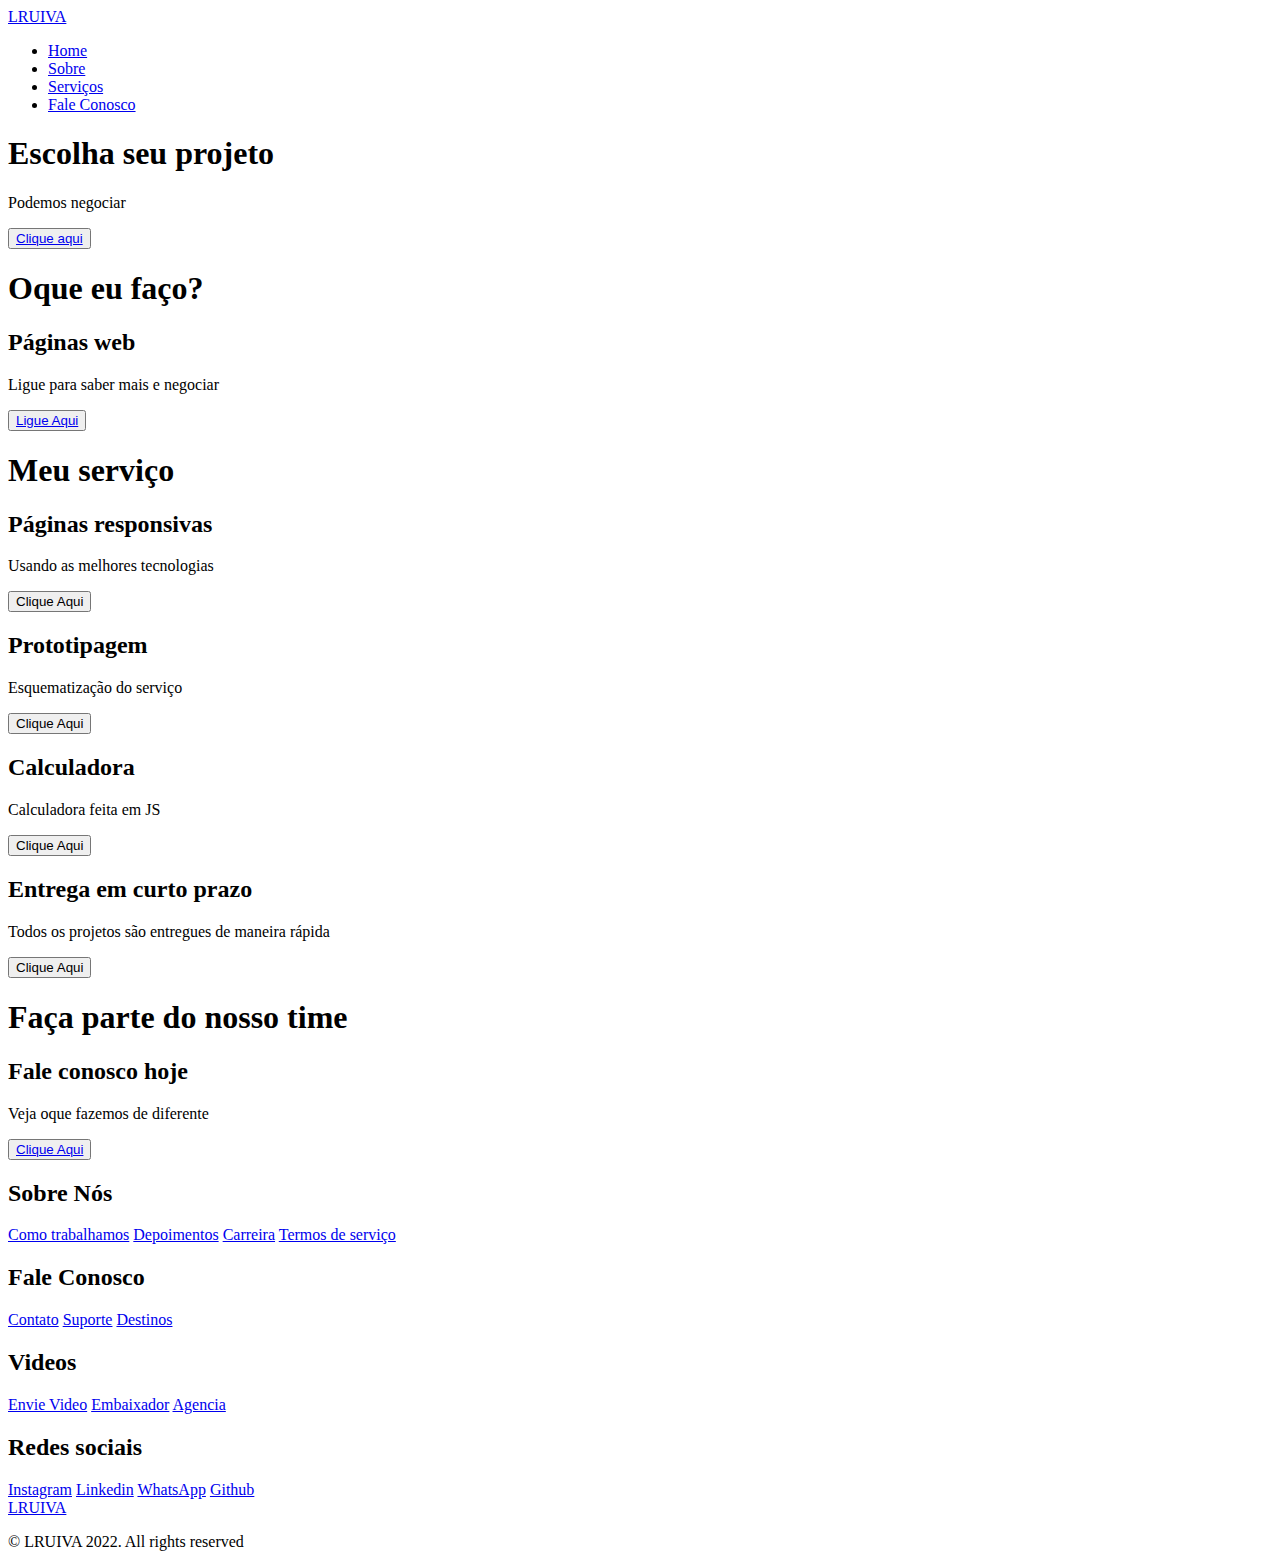
==== index.html @ bfe0a117 "first commit" ====
<!DOCTYPE html>
<html lang="en">
  <head>
    <meta charset="UTF-8" />
    <meta name="viewport" content="width=device-width, initial-scale=1.0" />
    <title>LRUIVA</title>
    <link rel="stylesheet" href="styles.css" />
    <link
      rel="stylesheet"
      href="https://use.fontawesome.com/releases/v5.14.0/css/all.css"
      integrity="sha384-HzLeBuhoNPvSl5KYnjx0BT+WB0QEEqLprO+NBkkk5gbc67FTaL7XIGa2w1L0Xbgc"
      crossorigin="anonymous"
    />
  </head>
  <body>
    
    <nav class="navbar">
      <div class="navbar__container">
        <a href="#home" id="navbar__logo">LRUIVA</a>
        <div class="navbar__toggle" id="mobile-menu">
          <span class="bar"></span> <span class="bar"></span>
          <span class="bar"></span>
        </div>
        <ul class="navbar__menu">
          <li class="navbar__item">
            <a href="#home" class="navbar__links" id="home-page">Home</a>
          </li>
          <li class="navbar__item">
            <a href="#about" class="navbar__links" id="about-page">Sobre</a>
          </li>
          <li class="navbar__item">
            <a href="#services" class="navbar__links" id="services-page"
              >Serviços</a
            >
          </li>
          <li class="navbar__btn">
            <a href="#sign-up" class="button" id="signup">Fale Conosco</a>
          </li>
        </ul>
      </div>
    </nav>

    
    <div class="hero" id="home">
      <div class="hero__container">
        <h1 class="hero__heading">Escolha seu <span>projeto</span></h1>
        <p class="hero__description">Podemos negociar</p>
        <button class="main__btn"><a href="#">Clique aqui</a></button>
      </div>
    </div>

    
    <div class="main" id="about">
      <div class="main__container">
        <div class="main__img--container">
          <div class="main__img--card"><i class="fas fa-layer-group"></i></div>
        </div>
        <div class="main__content">
          <h1>Oque eu faço?</h1>
          <h2>Páginas web</h2>
          <p>Ligue para saber mais e negociar</p>
          <button class="main__btn"><a href="tel:34997754838">Ligue Aqui</a></button>
        </div>
      </div>
    </div>

    
    <div class="services" id="services">
      <h1>Meu serviço</h1>
      <div class="services__wrapper">
        <div class="services__card">
          <h2>Páginas responsivas</h2>
          <p>Usando as melhores tecnologias</p>
          <div class="services__btn"><button>Clique Aqui</button></div>
        </div>
        <div class="services__card">
          <h2>Prototipagem</h2>
          <p>Esquematização do serviço</p>
          <div class="services__btn"><button>Clique Aqui</button></div>
        </div>
        <div class="services__card">
          <h2>Calculadora</h2>
          <p>Calculadora feita em JS</p>
          <div class="services__btn"><a href="calculadora/index.html"><button>Clique Aqui</button></div></a>
        </div>
        <div class="services__card">
          <h2>Entrega em curto prazo</h2>
          <p>Todos os projetos são entregues de maneira rápida</p>
          <div class="services__btn"><button>Clique Aqui</button></div>
        </div>
      </div>
    </div>

    
    <div class="main" id="sign-up">
      <div class="main__container">
        <div class="main__content">
          <h1>Faça parte do nosso time</h1>
          <h2>Fale conosco hoje</h2>
          <p>Veja oque fazemos de diferente</p>
          <button class="main__btn"><a href="page2.html">Clique Aqui</a></button>
        </div>
        <div class="main__img--container">
          <div class="main__img--card" id="card-2">
            <i class="fas fa-users"></i>
          </div>
        </div>
      </div>
    </div>

    <div class="footer__container">
      <div class="footer__links">
        <div class="footer__link--wrapper">
          <div class="footer__link--items">
            <h2>Sobre Nós</h2>
            <a href="/sign__up">Como trabalhamos</a> <a href="/">Depoimentos</a>
            <a href="/">Carreira</a> <a href="/">Termos de serviço</a>
          </div>
          <div class="footer__link--items">
            <h2>Fale Conosco</h2>
            <a href="/">Contato</a> <a href="/">Suporte</a>
            <a href="/">Destinos</a>
          </div>
        </div>
        <div class="footer__link--wrapper">
          <div class="footer__link--items">
            <h2>Videos</h2>
            <a href="/">Envie Video</a> <a href="/">Embaixador</a>
            <a href="/">Agencia</a>
          </div>
          <div class="footer__link--items">
            <h2>Redes sociais</h2>
            <a href="https://www.instagram.com/gabrielnmotta/">Instagram</a> <a href="https://www.linkedin.com/in/leticia-fofalinda-441218243/">Linkedin</a>
            <a href="https://api.whatsapp.com/send?phone=5534998883802&text=Fale%20comigo">WhatsApp</a> <a href="https://github.com/leleruivinha">Github</a>
          </div>
        </div>
      </div>
      <section class="social__media">
        <div class="social__media--wrap">
          <div class="footer__logo">
            <a href="/" id="footer__logo">LRUIVA</a>
          </div>
          <p class="website__rights">© LRUIVA 2022. All rights reserved</p>
          <div class="social__icons">
            
            <a href="https://www.instagram.com/gabrielnmotta/" class="social__icon--link"
              ><i class="fab fa-instagram"></i
            ></a>
            <a href="https://api.whatsapp.com/send?phone=5534997754838&text=Fale%20comigo" class="social__icon--link"
              ><i class="fab fa-whatsapp"></i></a>
            <a href="https://www.linkedin.com/in/gabrielnogueirams/" class="social__icon--link"
              ><i class="fab fa-linkedin"></i
            ></a>
            <a href="https://github.com/gabrielnmotta" class="social__icon--link"
              ><i class="fab fa-github"></i
            ></a>
          </div>
        </div>
      </section>
    </div>

    <script src="app.js"></script>
  </body>
</html>
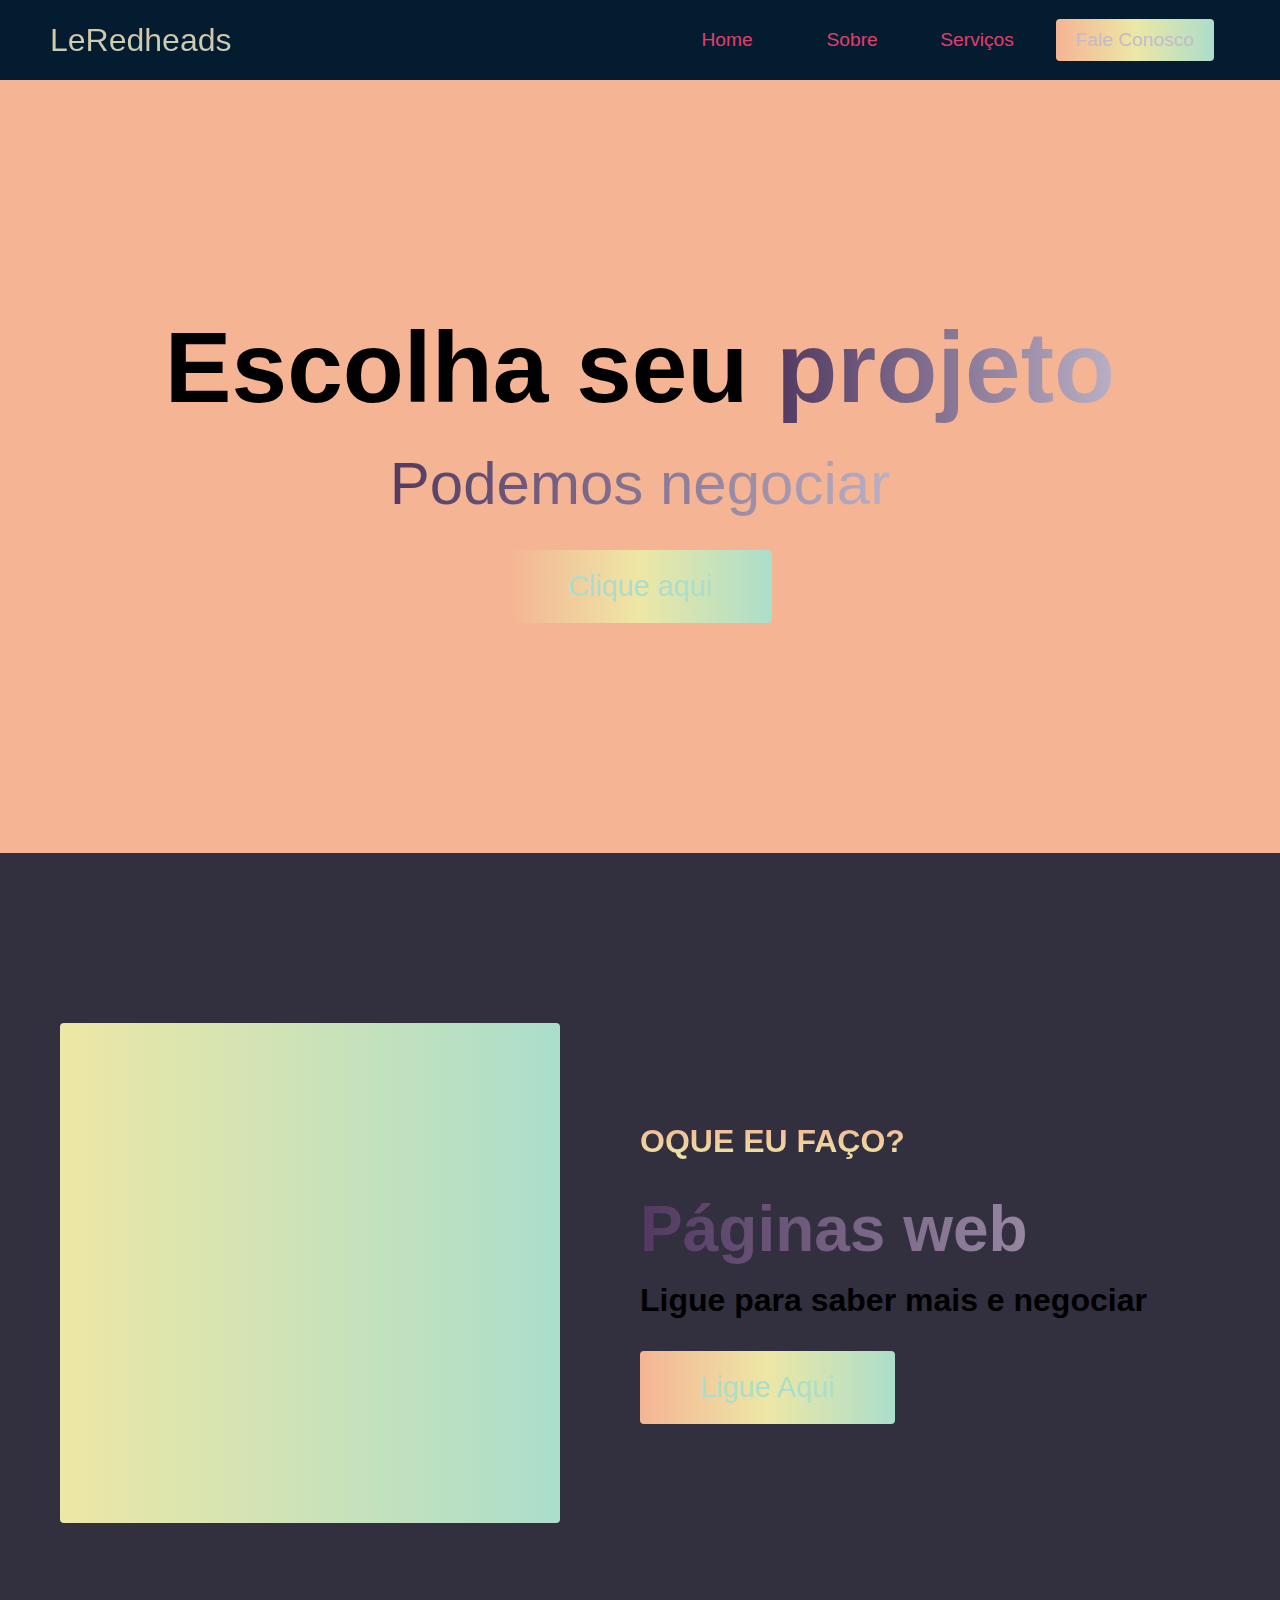
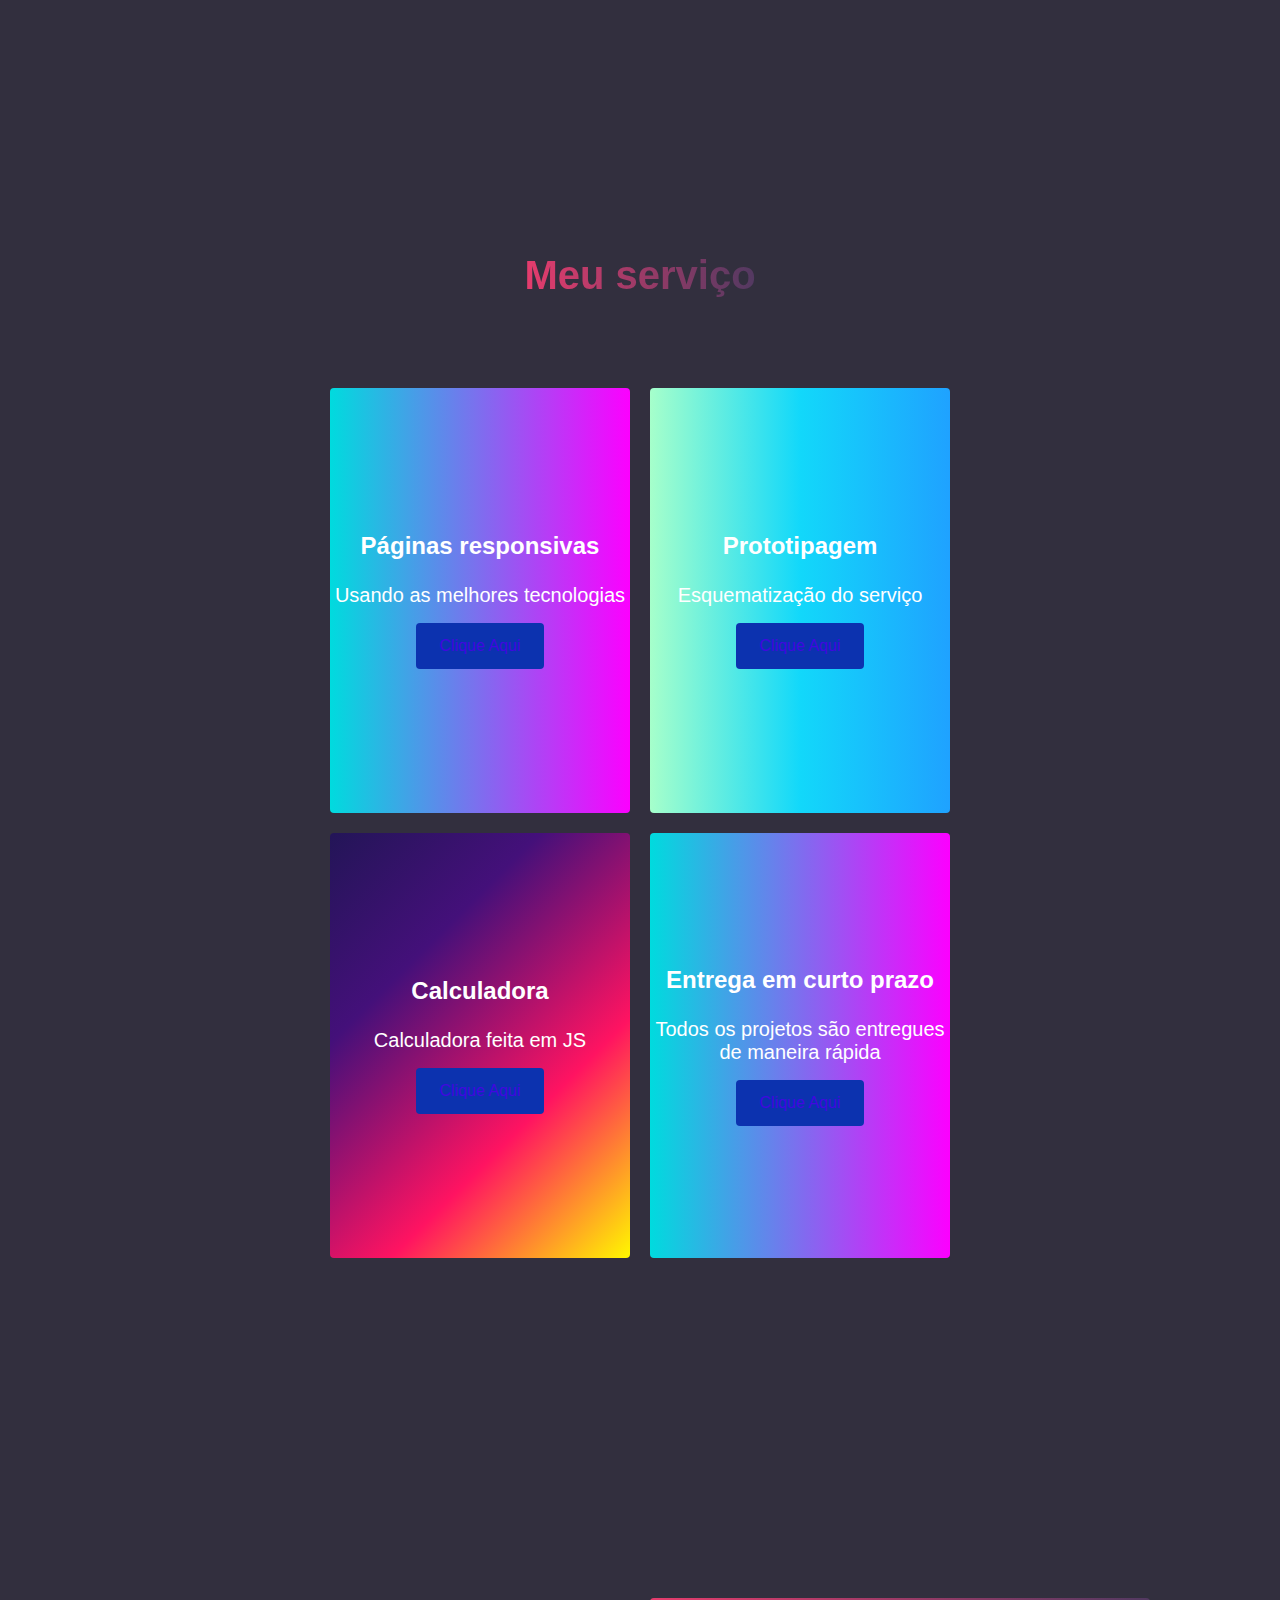
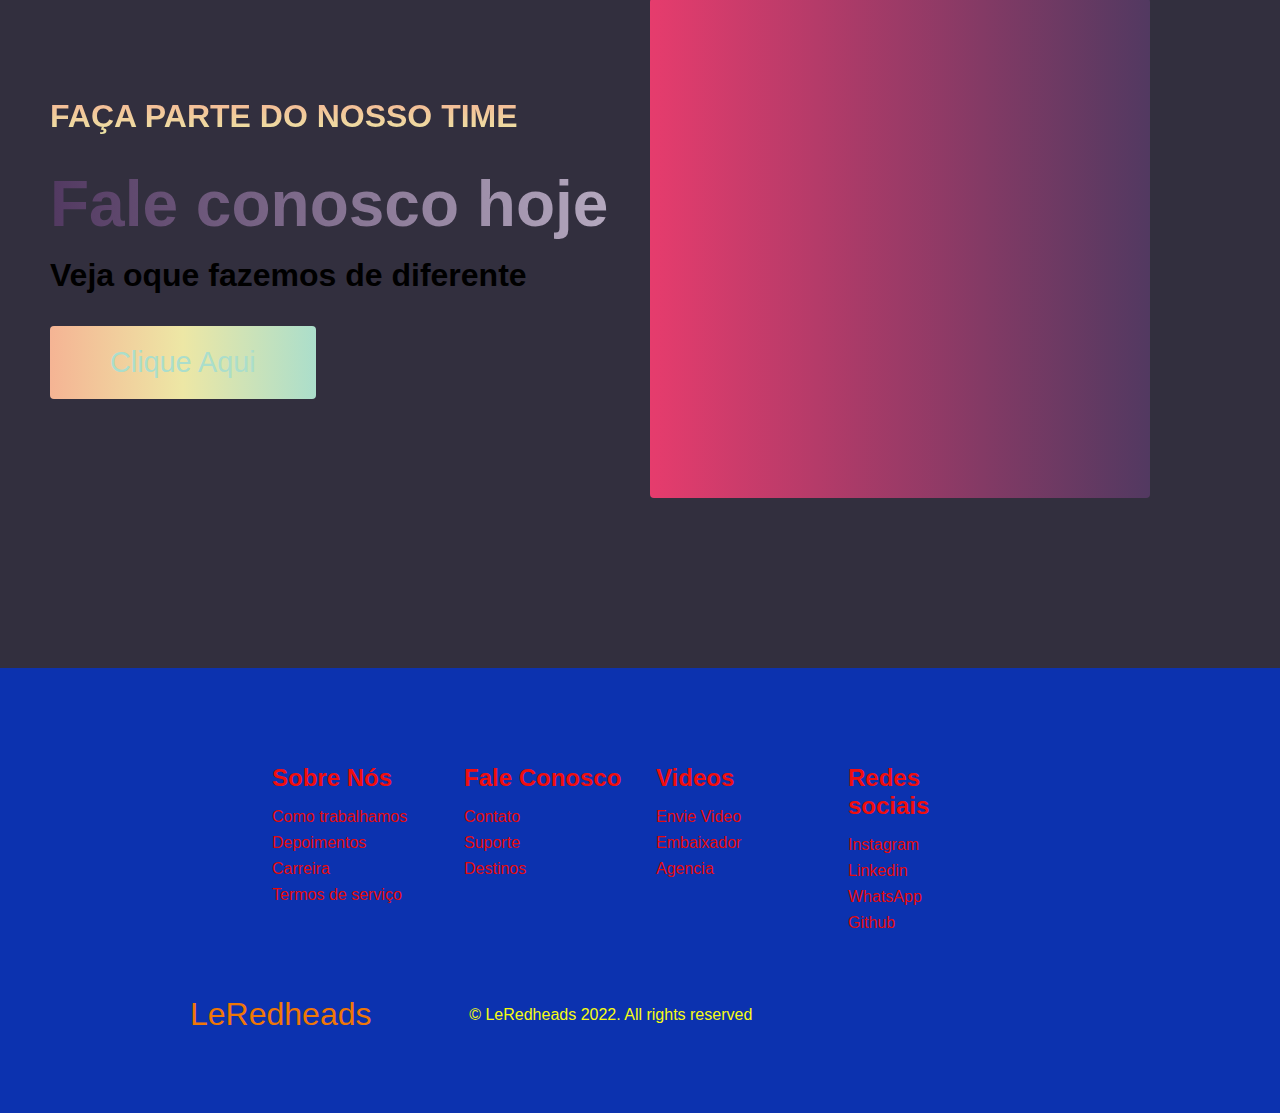
==== commit 19fc44a5: "second commit" ====
--- a/index.html
+++ b/index.html
@@ -3,8 +3,8 @@
   <head>
     <meta charset="UTF-8" />
     <meta name="viewport" content="width=device-width, initial-scale=1.0" />
-    <title>LRUIVA</title>
-    <link rel="stylesheet" href="styles.css" />
+    <title>LeRedheads</title>
+    <link rel="stylesheet" href="style.css" />
     <link
       rel="stylesheet"
       href="https://use.fontawesome.com/releases/v5.14.0/css/all.css"
@@ -16,7 +16,7 @@
     
     <nav class="navbar">
       <div class="navbar__container">
-        <a href="#home" id="navbar__logo">LRUIVA</a>
+        <a href="#home" id="navbar__logo">LeRedheads</a>
         <div class="navbar__toggle" id="mobile-menu">
           <span class="bar"></span> <span class="bar"></span>
           <span class="bar"></span>
@@ -138,9 +138,9 @@
       <section class="social__media">
         <div class="social__media--wrap">
           <div class="footer__logo">
-            <a href="/" id="footer__logo">LRUIVA</a>
+            <a href="/" id="footer__logo">LeRedheads</a>
           </div>
-          <p class="website__rights">© LRUIVA 2022. All rights reserved</p>
+          <p class="website__rights">© LeRedheads 2022. All rights reserved</p>
           <div class="social__icons">
             
             <a href="https://www.instagram.com/gabrielnmotta/" class="social__icon--link"
--- a/style.css
+++ b/style.css
@@ -0,0 +1,706 @@
+* {
+    box-sizing: border-box;
+    margin: 0;
+    padding: 0;
+    font-family: 'Kumbh Sans', sans-serif;
+    scroll-behavior: smooth;
+  }
+  
+  .navbar {
+    background: #031c30;
+    height: 80px;
+    display: flex;
+    justify-content: center;
+    align-items: center;
+    font-size: 1.2rem;
+    position: sticky;
+    top: 0;
+    z-index: 999;
+  }
+  
+  .navbar__container {
+    display: flex;
+    justify-content: space-between;
+    height: 80px;
+    z-index: 1;
+    width: 100%;
+    max-width: 1300px;
+    margin: 0 auto;
+    padding: 0 50px;
+  }
+  
+  #navbar__logo {
+    background-color: #fa8d3b;
+    background-image: linear-gradient(to top, #abdecb 0%, #f5b494 100%);
+    background-size: 100%;
+    -webkit-background-clip: text;
+    -moz-background-clip: text;
+    -webkit-text-fill-color: transparent;
+    -moz-text-fill-color: transparent;
+    display: flex;
+    align-items: center;
+    cursor: pointer;
+    text-decoration: none;
+    font-size: 2rem;
+  }
+  
+  .navbar__menu {
+    display: flex;
+    align-items: center;
+    list-style: none;
+  }
+  
+  .navbar__item {
+    height: 80px;
+  }
+  
+  .navbar__links {
+    color: #e63c6d;
+    display: flex;
+    align-items: center;
+    justify-content: center;
+    width: 125px;
+    text-decoration: none;
+    height: 100%;
+    transition: all 0.3s ease;
+  }
+  
+  .navbar__btn {
+    display: flex;
+    justify-content: center;
+    align-items: center;
+    padding: 0 1rem;
+    width: 100%;
+  }
+  
+  .button {
+    display: flex;
+    justify-content: center;
+    align-items: center;
+    text-decoration: none;
+    padding: 10px 20px;
+    height: 100%;
+    width: 100%;
+    border: none;
+    outline: none;
+    border-radius: 4px;
+    background: #fa8d3b;
+    background: -webkit-linear-gradient(to right, #f5b494, #ede7a5, #abdecb);
+    background: linear-gradient(to right, #f5b494, #ede7a5, #abdecb);
+    color: #c3bbc9;
+    transition: all 0.3s ease;
+  }
+  
+  .navbar__links:hover {
+    color: #c3bbc9;
+    transition: all 0.3s ease;
+  }
+  
+  @media screen and (max-width: 970px) {
+    .navbar__container {
+      display: flex;
+      justify-content: space-between;
+      height: 80px;
+      z-index: 1;
+      width: 100%;
+      max-width: 1300px;
+      padding: 0;
+    }
+  
+    .navbar__menu {
+      display: grid;
+      grid-template-columns: auto;
+      margin: 0;
+      width: 100%;
+      position: absolute;
+      top: -1000px;
+      opacity: 1;
+      transition: all 0.5s ease;
+      z-index: -1;
+    }
+  
+    .navbar__menu .active {
+      background: #322f3e;
+      top: 100%;
+      opacity: 1;
+      transition: all 0.5s ease;
+      z-index: 99;
+      height: 60vh;
+      font-size: 1.6rem;
+    }
+  
+    #navbar__logo {
+      padding-left: 25px;
+    }
+  
+    .navbar__toggle .bar {
+      width: 25px;
+      height: 3px;
+      margin: 5px auto;
+      transition: all 0.3s ease-in-out;
+      background: #c3bbc9(158, 212, 212);
+    }
+  
+    .navbar__item {
+      width: 100%;
+    }
+  
+    .navbar__links {
+      text-align: center;
+      padding: 2rem;
+      width: 100%;
+      display: table;
+    }
+  
+    .navbar__btn {
+      padding-bottom: 2rem;
+    }
+  
+    .button {
+      display: flex;
+      justify-content: center;
+      align-items: center;
+      width: 80%;
+      height: 80px;
+      margin: 0;
+    }
+  
+    #mobile-menu {
+      position: absolute;
+      top: 20%;
+      right: 5%;
+      transform: translate(5%, 20%);
+    }
+  
+    .navbar__toggle .bar {
+      display: block;
+      cursor: pointer;
+    }
+  
+    #mobile-menu.is-active .bar:nth-child(2) {
+      opacity: 0;
+    }
+  
+    #mobile-menu.is-active .bar:nth-child(1) {
+      transform: translateY(8px) rotate(45deg);
+    }
+  
+    #mobile-menu.is-active .bar:nth-child(3) {
+      transform: translateY(-8px) rotate(-45deg);
+    }
+  }
+  
+  
+  .hero {
+    background:#fa8d3b ;
+    background: linear-gradient(to right, #f5b494, #f5b494);
+    padding: 200px 0;
+  }
+  
+  .hero__container {
+    display: flex;
+    flex-direction: column;
+    justify-content: center;
+    align-items: center;
+    max-width: 1200px;
+    margin: 0 auto;
+    height: 90%;
+    text-align: center;
+    padding: 30px;
+  }
+  
+  .hero__heading {
+    font-size: 100px;
+    margin-bottom: 24px;
+    color: #c3bbc9(155, 223, 223);
+  }
+  
+  .hero__heading span {
+    background: #e63c6d; 
+    background: -webkit-linear-gradient(
+      to right,
+      #523961,
+      #baafc4
+    );
+    background: linear-gradient(
+      to right,
+      #523961,
+      #baafc4
+    ); 
+    background-size: 100%;
+    -webkit-background-clip: text;
+    -moz-background-clip: text;
+    -webkit-text-fill-color: transparent;
+    -mo-text-fill-color: transparent;
+  }
+  
+  .hero__description {
+    font-size: 60px;
+    background: #e63c6d; 
+    background: -webkit-linear-gradient(
+      to right,
+      #523961,
+      #baafc4
+    ); 
+    background: linear-gradient(
+      to right,
+      #523961,
+      #baafc4
+    ); 
+    background-size: 100%;
+    -webkit-background-clip: text;
+    -moz-background-clip: text;
+    -webkit-text-fill-color: transparent;
+    -moz-text-fill-color: transparent;
+  }
+  
+  .highlight {
+    border-bottom: 4px solid #abdecb(12, 224, 161);
+  }
+  
+  @media screen and (max-width: 768px) {
+    .hero__heading {
+      font-size: 60px;
+    }
+  
+    .hero__description {
+      font-size: 40px;
+    }
+  }
+  
+  
+  .main {
+    background-color: #322f3e;
+    padding: 10rem 0;
+  }
+  
+  .main__container {
+    display: grid;
+    grid-template-columns: 1fr 1fr;
+    align-items: center;
+    justify-content: center;
+    margin: 0 auto;
+    height: 90%;
+    z-index: 1;
+    width: 100%;
+    max-width: 1300px;
+    padding: 0 50px;
+  }
+  
+  .main__content {
+    color: #abdecb(16, 236, 225);
+    width: 100%;
+  }
+  
+  .main__content h1 {
+    font-size: 2rem;
+    background-color: #fa8d3b;
+    background-image: linear-gradient(to top, #ede7a5 0%, #f5b494 100%);
+    background-size: 100%;
+    -webkit-background-clip: text;
+    -moz-background-clip: text;
+    -webkit-text-fill-color: transparent;
+    -moz-text-fill-color: transparent;
+    text-transform: uppercase;
+    margin-bottom: 32px;
+  }
+  
+  .main__content h2 {
+    font-size: 4rem;
+    background:#e63c6d; 
+    background: -webkit-linear-gradient(
+      to right,
+      #523961,
+      #baafc4
+    ); 
+    background: linear-gradient(
+      to right,
+      #523961,
+      #baafc4
+    ); 
+    background-size: 100%;
+    -webkit-background-clip: text;
+    -moz-background-clip: text;
+    -webkit-text-fill-color: transparent;
+    -moz-text-fill-color: transparent;
+  }
+  
+  .main__content p {
+    margin-top: 1rem;
+    font-size: 2rem;
+    font-weight: 700;
+  }
+  
+  .main__btn {
+    font-size: 1.8rem;
+    background: #fa8d3b;
+    background: -webkit-linear-gradient(to right,  #f5b494, #ede7a5, #abdecb);
+    background: linear-gradient(to right,  #f5b494, #ede7a5, #abdecb);
+    padding: 20px 60px;
+    border: none;
+    border-radius: 4px;
+    margin-top: 2rem;
+    cursor: pointer;
+    position: relative;
+    transition: all 0.35s;
+    outline: none;
+  }
+  
+  .main__btn a {
+    position: relative;
+    z-index: 2;
+    color: #abdecb;
+    text-decoration: none;
+  }
+  
+  .main__btn:after {
+    position: absolute;
+    content: '';
+    top: 0;
+    left: 0;
+    width: 0;
+    height: 100%;
+    background: #ede7a5;
+    transition: all 0.35s;
+    border-radius: 4px;
+  }
+  
+  .main__btn:hover {
+    color: #abdecb;
+  }
+  
+  .main__btn:hover:after {
+    width: 100%;
+  }
+  
+  .main__img--container {
+    text-align: center;
+  }
+  
+  .main__img--card {
+    margin: 10px;
+    height: 500px;
+    width: 500px;
+    border-radius: 4px;
+    display: flex;
+    flex-direction: column;
+    justify-content: center;
+    color: #f5b494;
+    background-image: linear-gradient(to right, #ede7a5 0%, #abdecb 100%);
+  }
+  
+  .fa-layer-group,
+  .fa-users {
+    font-size: 14rem;
+  }
+  
+  #card-2 {
+    background: #322f3e;
+    background: -webkit-linear-gradient(to right, #e63c6d, #523961);
+    background: linear-gradient(to right, #e63c6d, #523961);
+  }
+  
+  
+  @media screen and (max-width: 1100px) {
+    .main__container {
+      display: grid;
+      grid-template-columns: 1fr;
+      align-items: center;
+      justify-content: center;
+      width: 100%;
+      margin: 0 auto;
+      height: 90%;
+    }
+  
+    .main__img--container {
+      display: flex;
+      justify-content: center;
+    }
+  
+    .main__img--card {
+      height: 425px;
+      width: 425px;
+    }
+  
+    .main__content {
+      text-align: center;
+      margin-bottom: 4rem;
+    }
+  
+    .main__content h1 {
+      font-size: 2.5rem;
+      margin-top: 2rem;
+    }
+  
+    .main__content h2 {
+      font-size: 3rem;
+    }
+  
+    .main__content p {
+      margin-top: 1rem;
+      font-size: 1.5rem;
+    }
+  }
+  
+  @media screen and (max-width: 480px) {
+    .main__img--card {
+      width: 250px;
+      height: 250px;
+    }
+  
+    .fa-users,
+    .fa-layer-group {
+      font-size: 4rem;
+    }
+  
+    .main__content h1 {
+      font-size: 2rem;
+      margin-top: 3rem;
+    }
+    .main__content h2 {
+      font-size: 2rem;
+    }
+  
+    .main__content p {
+      margin-top: 2rem;
+    }
+  
+    .main__btn {
+      padding: 12px 36px;
+      margin: 2.5rem 0;
+    }
+  }
+  
+  
+  .services {
+    background: #322f3e;
+    display: flex;
+    flex-direction: column;
+    justify-content: center;
+    align-items: center;
+    height: 100%;
+    padding: 10rem 0;
+  }
+  
+  .services h1 {
+    background-color: #322f3e;
+    background-image: linear-gradient(to right, #e63c6d 0%, #523961 100%);
+    background-size: 100%;
+    -webkit-background-clip: text;
+    -moz-background-clip: text;
+    -webkit-text-fill-color: transparent;
+    -moz-text-fill-color: transparent;
+    margin-bottom: 5rem;
+    font-size: 2.5rem;
+  }
+  
+  .services__wrapper {
+    display: grid;
+    grid-template-columns: 1fr 1fr 1fr 1fr;
+    grid-template-rows: 1fr;
+  }
+  
+  .services__card {
+    margin: 10px;
+    height: 425px;
+    width: 300px;
+    border-radius: 4px;
+    display: flex;
+    flex-direction: column;
+    justify-content: center;
+    color: #fff;
+    background-image: linear-gradient(to right, #00dbde 0%, #fc00ff 100%);
+    transition: 0.3s ease-in;
+  }
+  
+  .services__card:nth-child(2) {
+    background: #1fa2ff; 
+    background: -webkit-linear-gradient(
+      to right,
+      #a6ffcb,
+      #12d8fa,
+      #1fa2ff
+    ); 
+    background: linear-gradient(
+      to right,
+      #a6ffcb,
+      #12d8fa,
+      #1fa2ff
+    );
+  }
+  
+  .services__card:nth-child(3) {
+    background-image: linear-gradient(
+      -225deg,
+      #231557 0%,
+      #44107a 29%,
+      #ff1361 67%,
+      #fff800 100%
+    );
+  }
+  
+  .services__card h2 {
+    text-align: center;
+  }
+  
+  .services__card p {
+    text-align: center;
+    margin-top: 24px;
+    font-size: 20px;
+  }
+  
+  .services__btn {
+    display: flex;
+    justify-content: center;
+    margin-top: 16px;
+  }
+  
+  .services__card button {
+    color: rgb(65, 7, 224);
+    padding: 14px 24px;
+    border: none;
+    outline: none;
+    border-radius: 4px;
+    background: #0c32af;
+    font-size: 1rem;
+  }
+  
+  .services__card button:hover {
+    cursor: pointer;
+  }
+  
+  .services__card:hover {
+    transform: scale(1.075);
+    transition: 0.3s ease-in;
+    cursor: pointer;
+  }
+  
+  @media screen and (max-width: 1300px) {
+    .services__wrapper {
+      grid-template-columns: 1fr 1fr;
+    }
+  }
+  
+  @media screen and (max-width: 768px) {
+    .services__wrapper {
+      grid-template-columns: 1fr;
+    }
+  }
+  
+  
+  .footer__container {
+    background-color: #0c32af;
+    padding: 5rem 0;
+    display: flex;
+    flex-direction: column;
+    justify-content: center;
+    align-items: center;
+  }
+  
+  #footer__logo {
+    color: rgb(240, 119, 6);
+    display: flex;
+    align-items: center;
+    cursor: pointer;
+    text-decoration: none;
+    font-size: 2rem;
+  }
+  
+  .footer__links {
+    width: 100%;
+    max-width: 1000px;
+    display: flex;
+    justify-content: center;
+  }
+  
+  .footer__link--wrapper {
+    display: flex;
+  }
+  
+  .footer__link--items {
+    display: flex;
+    flex-direction: column;
+    align-items: flex-start;
+    margin: 16px;
+    text-align: left;
+    width: 160px;
+    box-sizing: border-box;
+  }
+  
+  .footer__link--items h2 {
+    margin-bottom: 16px;
+    color: rgb(240, 14, 14);
+  }
+  
+  .footer__link--items a {
+    color: rgb(230, 10, 10);
+    text-decoration: none;
+    margin-bottom: 0.5rem;
+    transition: 0.3 ease-out;
+  }
+  
+  .footer__link--items a:hover {
+    color: #f51c1c;
+    transition: 0.3 ease-out;
+  }
+  
+  .social__icon--link {
+    color: rgb(235, 27, 27);
+    font-size: 24px;
+  }
+  
+  .social__media {
+    max-width: 1000px;
+    width: 100%;
+  }
+  
+  .social__media--wrap {
+    display: flex;
+    justify-content: space-between;
+    align-items: center;
+    width: 90%;
+    max-width: 1000px;
+    margin: 40px auto 0 auto;
+  }
+  
+  .social__icons {
+    display: flex;
+    justify-content: space-between;
+    align-items: center;
+    width: 240px;
+  }
+  
+  .website__rights {
+    color: rgb(248, 252, 17);
+  }
+  
+  @media screen and (max-width: 820px) {
+    .footer__links {
+      padding-top: 2rem;
+    }
+  
+    #footer__logo {
+      margin-bottom: 2rem;
+    }
+  
+    .website__rights {
+      margin-bottom: 2rem;
+    }
+  
+    .footer__link--wrapper {
+      flex-direction: column;
+    }
+  
+    .social__media--wrap {
+      flex-direction: column;
+    }
+  }
+  
+  @media screen and (max-width: 480px) {
+    .footer__link--items {
+      margin: 0;
+      padding: 10px;
+      width: 100%;
+    }
+  }
+  